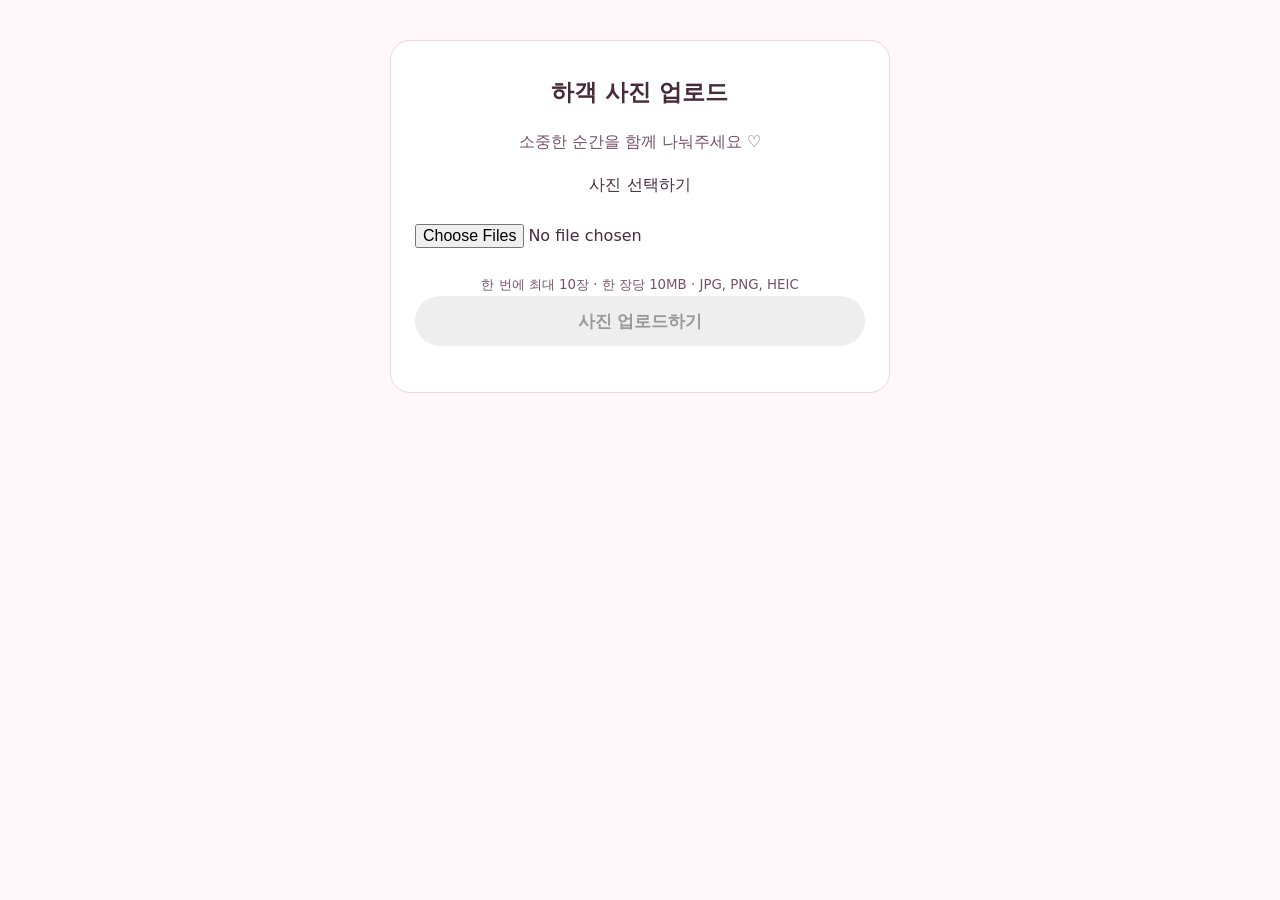
==== google-apps-script/photo-drop/Index.html @ eebcd13f "Simplify guest photo card and provide Apps Script photo uploader" ====
<!doctype html>
<html lang="ko">
<head>
  <meta charset="utf-8">
  <style>
    *{box-sizing:border-box}body{margin:0;padding:40px 20px;background:#fff7f9;color:#482b38;font-family:system-ui,sans-serif;line-height:1.7}
    main{max-width:500px;margin:auto;padding:32px 24px;background:white;border:1px solid #f0d5e0;border-radius:20px;text-align:center}
    h1{font-size:23px;margin:0 0 12px}p{color:#755366}input{width:100%;margin:24px 0;font:inherit}button{width:100%;min-height:50px;border:0;border-radius:25px;background:#d98085;color:white;font:600 17px system-ui;cursor:pointer}button:disabled{background:#eee;color:#999;cursor:default}
    #status{white-space:pre-line;overflow-wrap:anywhere;font-size:14px}small{display:block;color:#755366}button:focus-visible,input:focus-visible{outline:2px solid #ad456e;outline-offset:4px}
  </style>
</head>
<body>
<main>
  <h1>하객 사진 업로드</h1>
  <p>소중한 순간을 함께 나눠주세요 ♡</p>
  <label for="photos">사진 선택하기</label>
  <input id="photos" type="file" accept="image/jpeg,image/png,image/heic,image/heif,.heic,.heif" multiple>
  <small>한 번에 최대 10장 · 한 장당 10MB · JPG, PNG, HEIC</small>
  <button id="upload" type="button" disabled>사진 업로드하기</button>
  <p id="status" role="status" aria-live="polite"></p>
</main>
<script>
  const photos = document.getElementById('photos');
  const button = document.getElementById('upload');
  const status = document.getElementById('status');
  let queue = [];
  photos.addEventListener('change', () => {
    queue = Array.from(photos.files);
    const valid = queue.length > 0 && queue.length <= 10 && queue.every(f => f.size > 0 && f.size <= 10 * 1024 * 1024);
    button.disabled = !valid;
    status.textContent = valid ? queue.length + '장을 선택했습니다.' : '사진을 최대 10장, 한 장당 10MB 이하로 선택해 주세요.';
  });
  const readPhoto = file => new Promise((resolve, reject) => {
    const reader = new FileReader();
    reader.onload = () => resolve({ base64: String(reader.result).split(',')[1] });
    reader.onerror = () => reject(new Error('사진을 읽지 못했습니다. 다시 선택해 주세요.'));
    reader.readAsDataURL(file);
  });
  const send = payload => new Promise((resolve, reject) => {
    google.script.run.withSuccessHandler(resolve).withFailureHandler(reject).uploadPhoto(payload);
  });
  button.addEventListener('click', async () => {
    if (button.disabled) return;
    button.disabled = true;
    photos.disabled = true;
    let sent = 0;
    const total = queue.length;
    try {
      while (queue.length) {
        status.textContent = (sent + 1) + ' / ' + total + '장 업로드 중…';
        await send(await readPhoto(queue[0]));
        queue.shift();
        sent++;
      }
      photos.value = '';
      status.textContent = total + '장 업로드 완료! 감사합니다 ♡';
    } catch (error) {
      status.textContent = sent + '장 업로드 완료. ' + (error.message || '업로드에 실패했습니다.') + '\n남은 사진은 다시 업로드할 수 있습니다.';
    } finally {
      photos.disabled = false;
      button.disabled = queue.length === 0;
    }
  });
</script>
</body>
</html>
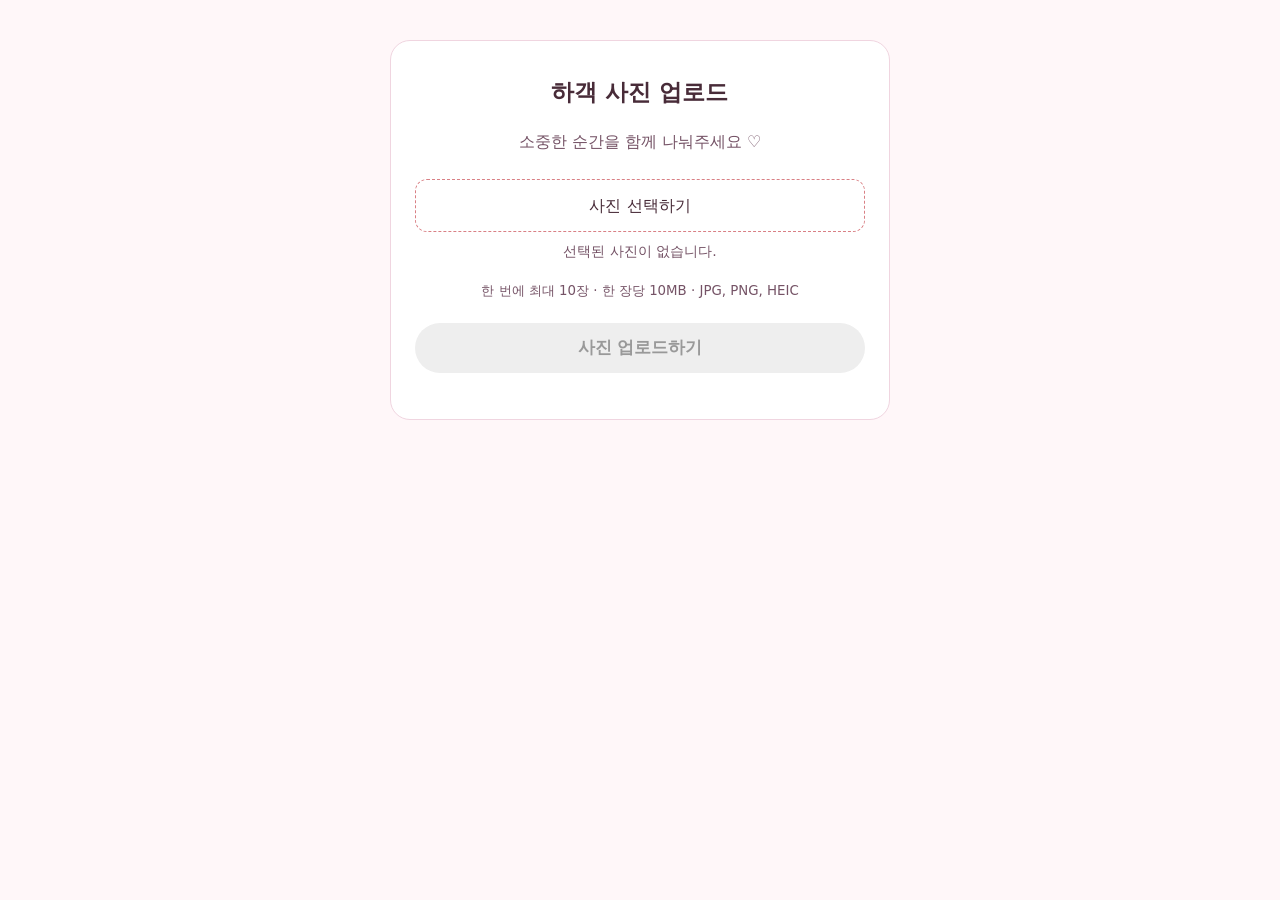
==== commit 370c8672: "Pass photo upload language and localize Apps Script uploader" ====
--- a/google-apps-script/photo-drop/Index.html
+++ b/google-apps-script/photo-drop/Index.html
@@ -1,39 +1,85 @@
 <!doctype html>
-<html lang="ko">
+<html lang="<?= lang ?>">
 <head>
   <meta charset="utf-8">
   <style>
     *{box-sizing:border-box}body{margin:0;padding:40px 20px;background:#fff7f9;color:#482b38;font-family:system-ui,sans-serif;line-height:1.7}
     main{max-width:500px;margin:auto;padding:32px 24px;background:white;border:1px solid #f0d5e0;border-radius:20px;text-align:center}
-    h1{font-size:23px;margin:0 0 12px}p{color:#755366}input{width:100%;margin:24px 0;font:inherit}button{width:100%;min-height:50px;border:0;border-radius:25px;background:#d98085;color:white;font:600 17px system-ui;cursor:pointer}button:disabled{background:#eee;color:#999;cursor:default}
-    #status{white-space:pre-line;overflow-wrap:anywhere;font-size:14px}small{display:block;color:#755366}button:focus-visible,input:focus-visible{outline:2px solid #ad456e;outline-offset:4px}
+    h1{font-size:23px;margin:0 0 12px}p{color:#755366}button{width:100%;min-height:50px;border:0;border-radius:25px;background:#d98085;color:white;font:600 17px system-ui;cursor:pointer}button:disabled{background:#eee;color:#999;cursor:default}
+    .file-picker{display:block;margin:24px 0 8px;padding:12px;border:1px dashed #d98085;border-radius:12px;cursor:pointer}#selection{margin:0 0 16px;font-size:14px}
+    .file-input{position:absolute;width:1px;height:1px;overflow:hidden;clip-path:inset(50%)}.file-picker:has(:focus-visible){outline:2px solid #ad456e;outline-offset:4px}
+    #status{white-space:pre-line;overflow-wrap:anywhere;font-size:14px}small{display:block;color:#755366;margin-bottom:20px}button:focus-visible{outline:2px solid #ad456e;outline-offset:4px}
   </style>
 </head>
 <body>
 <main>
-  <h1>하객 사진 업로드</h1>
-  <p>소중한 순간을 함께 나눠주세요 ♡</p>
-  <label for="photos">사진 선택하기</label>
-  <input id="photos" type="file" accept="image/jpeg,image/png,image/heic,image/heif,.heic,.heif" multiple>
-  <small>한 번에 최대 10장 · 한 장당 10MB · JPG, PNG, HEIC</small>
-  <button id="upload" type="button" disabled>사진 업로드하기</button>
+  <h1 data-text="title"></h1>
+  <p data-text="description"></p>
+  <label class="file-picker"><span data-text="choose"></span>
+    <input id="photos" class="file-input" type="file" accept="image/jpeg,image/png,image/heic,image/heif,.heic,.heif" multiple>
+  </label>
+  <p id="selection" aria-live="polite"></p>
+  <small data-text="limits"></small>
+  <button id="upload" type="button" disabled data-text="upload"></button>
   <p id="status" role="status" aria-live="polite"></p>
 </main>
 <script>
+  const messages = {
+    ko: {
+      title: '하객 사진 업로드', description: '소중한 순간을 함께 나눠주세요 ♡',
+      choose: '사진 선택하기', empty: '선택된 사진이 없습니다.',
+      limits: '한 번에 최대 10장 · 한 장당 10MB · JPG, PNG, HEIC', upload: '사진 업로드하기',
+      selected: n => n + '장을 선택했습니다.', invalid: '사진을 최대 10장, 한 장당 10MB 이하로 선택해 주세요.',
+      readingFailed: '사진을 읽지 못했습니다. 다시 선택해 주세요.',
+      progress: (n,total) => n + ' / ' + total + '장 업로드 중…',
+      done: n => n + '장 업로드 완료! 감사합니다 ♡',
+      partial: n => n + '장 업로드 완료. ', retry: '남은 사진은 다시 업로드할 수 있습니다.', failed: '업로드에 실패했습니다. 잠시 후 다시 시도해 주세요.',
+      errors: {
+        PHOTO_PERIOD: '사진은 4월 17일부터 7일 동안 업로드할 수 있습니다.',
+        PHOTO_INVALID: '사진 파일을 확인해 주세요. 한 장당 최대 10MB입니다.',
+        PHOTO_SIZE: '한 장당 최대 10MB까지 가능합니다.', PHOTO_FORMAT: 'JPG, PNG, HEIC 사진만 업로드할 수 있습니다.',
+        PHOTO_BUSY: '잠시 후 다시 시도해 주세요.', PHOTO_PREPARING: '사진 업로드를 준비 중입니다.', PHOTO_CLOSED: '사진 접수가 마감되었습니다.'
+      }
+    },
+    ja: {
+      title: 'ゲスト写真アップロード', description: '大切な瞬間を一緒に分かち合ってください ♡',
+      choose: '写真を選択', empty: '写真が選択されていません。',
+      limits: '1回につき最大10枚・1枚10MBまで・JPG, PNG, HEIC', upload: '写真をアップロード',
+      selected: n => n + '枚の写真を選択しました。', invalid: '写真は最大10枚、1枚10MB以下で選択してください。',
+      readingFailed: '写真を読み込めませんでした。もう一度選択してください。',
+      progress: (n,total) => n + ' / ' + total + '枚をアップロード中…',
+      done: n => n + '枚のアップロードが完了しました！ありがとうございます ♡',
+      partial: n => n + '枚のアップロードが完了しました。', retry: '残りの写真は再度アップロードできます。', failed: 'アップロードに失敗しました。しばらくしてから再度お試しください。',
+      errors: {
+        PHOTO_PERIOD: '挙式当日（4月17日）から7日間、写真をアップロードできます。',
+        PHOTO_INVALID: '写真ファイルをご確認ください。1枚10MBまでです。',
+        PHOTO_SIZE: '1枚10MBまでアップロードできます。', PHOTO_FORMAT: 'JPG、PNG、HEIC形式の写真のみアップロードできます。',
+        PHOTO_BUSY: 'しばらくしてから再度お試しください。', PHOTO_PREPARING: '写真のアップロードを準備中です。', PHOTO_CLOSED: '写真の受付は終了しました。'
+      }
+    }
+  };
+  const lang = document.documentElement.lang === 'ja' ? 'ja' : 'ko';
+  const t = messages[lang];
+  document.documentElement.lang = lang;
+  document.title = t.title;
+  document.querySelectorAll('[data-text]').forEach(e => e.textContent = t[e.dataset.text]);
   const photos = document.getElementById('photos');
   const button = document.getElementById('upload');
   const status = document.getElementById('status');
+  const selection = document.getElementById('selection');
+  selection.textContent = t.empty;
   let queue = [];
   photos.addEventListener('change', () => {
     queue = Array.from(photos.files);
     const valid = queue.length > 0 && queue.length <= 10 && queue.every(f => f.size > 0 && f.size <= 10 * 1024 * 1024);
     button.disabled = !valid;
-    status.textContent = valid ? queue.length + '장을 선택했습니다.' : '사진을 최대 10장, 한 장당 10MB 이하로 선택해 주세요.';
+    selection.textContent = queue.length ? t.selected(queue.length) : t.empty;
+    status.textContent = valid || !queue.length ? '' : t.invalid;
   });
   const readPhoto = file => new Promise((resolve, reject) => {
     const reader = new FileReader();
     reader.onload = () => resolve({ base64: String(reader.result).split(',')[1] });
-    reader.onerror = () => reject(new Error('사진을 읽지 못했습니다. 다시 선택해 주세요.'));
+    reader.onerror = () => reject(new Error('PHOTO_READ'));
     reader.readAsDataURL(file);
   });
   const send = payload => new Promise((resolve, reject) => {
@@ -47,15 +93,18 @@
     const total = queue.length;
     try {
       while (queue.length) {
-        status.textContent = (sent + 1) + ' / ' + total + '장 업로드 중…';
+        status.textContent = t.progress(sent + 1, total);
         await send(await readPhoto(queue[0]));
         queue.shift();
         sent++;
       }
       photos.value = '';
-      status.textContent = total + '장 업로드 완료! 감사합니다 ♡';
+      selection.textContent = t.empty;
+      status.textContent = t.done(total);
     } catch (error) {
-      status.textContent = sent + '장 업로드 완료. ' + (error.message || '업로드에 실패했습니다.') + '\n남은 사진은 다시 업로드할 수 있습니다.';
+      const code = String(error.message || '').match(/PHOTO_[A-Z_]+/);
+      const message = code && code[0] === 'PHOTO_READ' ? t.readingFailed : code && t.errors[code[0]] || t.failed;
+      status.textContent = t.partial(sent) + message + '\n' + t.retry;
     } finally {
       photos.disabled = false;
       button.disabled = queue.length === 0;
